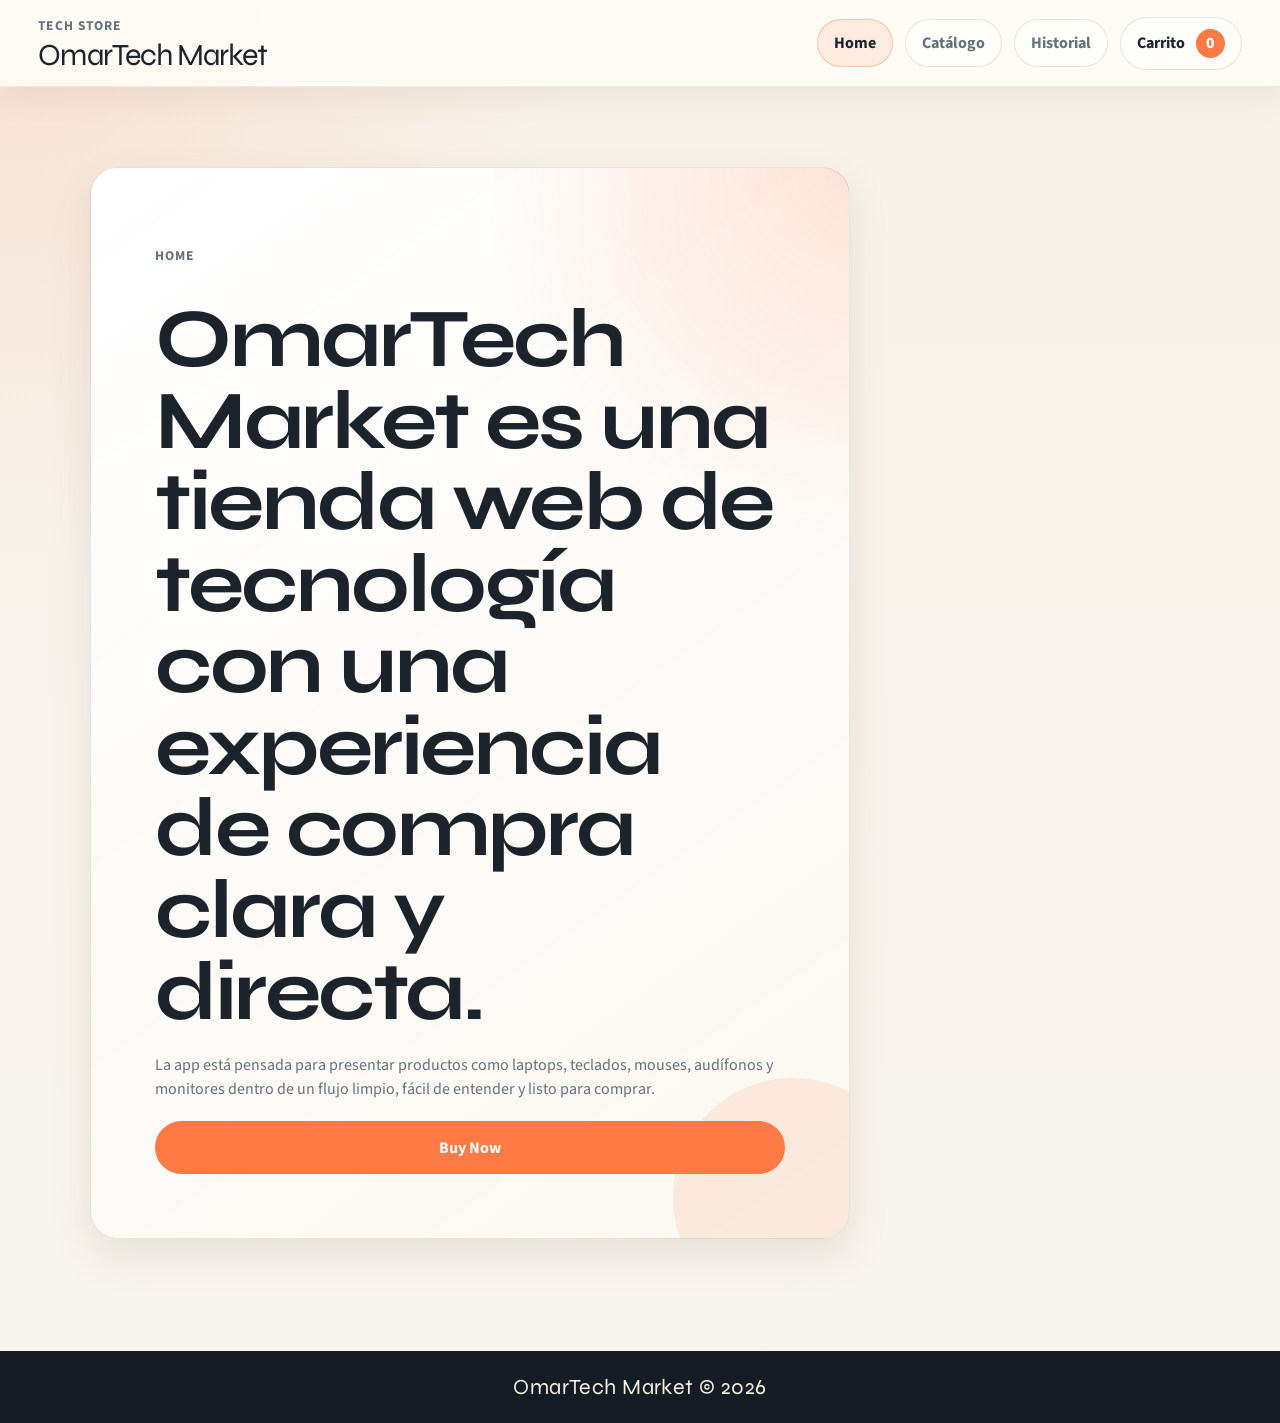
==== index.html @ a7f90f6e "La pagina esta 50% completa, se realizo la micro arquitectura de software del proyecto." ====
<!DOCTYPE html>
<html lang="es">
<head>
  <meta charset="UTF-8">
  <meta name="viewport" content="width=device-width, initial-scale=1.0">
  <meta name="description" content="OmarTech Market, tienda online de tecnología con una experiencia de compra clara, directa y enfocada en el diseño.">
  <meta name="theme-color" content="#f6f1e8">
  <title>OmarTech Market | Home</title>
  <link rel="preconnect" href="https://fonts.googleapis.com">
  <link rel="preconnect" href="https://fonts.gstatic.com" crossorigin>
  <link href="https://fonts.googleapis.com/css2?family=Source+Sans+3:wght@400;500;600;700&family=Syne:wght@500;700;800&display=swap" rel="stylesheet">
  <link rel="stylesheet" href="./styles/styles.css">
</head>
<body class="page page-home" data-page="home" data-root=".">
  <a class="skip-link" href="#main-content">Saltar al contenido</a>
  <header id="site-header" class="site-header"></header>

  <main id="main-content" class="page-main">
    <section class="section hero-section">
      <div class="section-frame">
        <div class="home-story">
          <p class="eyebrow">Home</p>
          <h1 class="hero-title">OmarTech Market es una tienda web de tecnología con una experiencia de compra clara y directa.</h1>
          <p class="hero-text">
            La app está pensada para presentar productos como laptops, teclados, mouses, audífonos y monitores dentro de un flujo limpio, fácil de entender y listo para comprar.
          </p>
          <a class="button button-primary" href="./structure/catalog.html">Buy Now</a>
        </div>
      </div>
    </section>
  </main>

  <footer id="site-footer" class="site-footer"></footer>

  <script type="module" src="./javascript/app.js"></script>
</body>
</html>
---- styles/styles.css ----
@import "./base/tokens.css";
@import "./base/base.css";
@import "./layout/shell.css";
@import "./components/typography.css";
@import "./components/buttons.css";
@import "./components/content.css";
@import "./components/commerce.css";
@import "./pages/home.css";
@import "./layout/responsive.css";
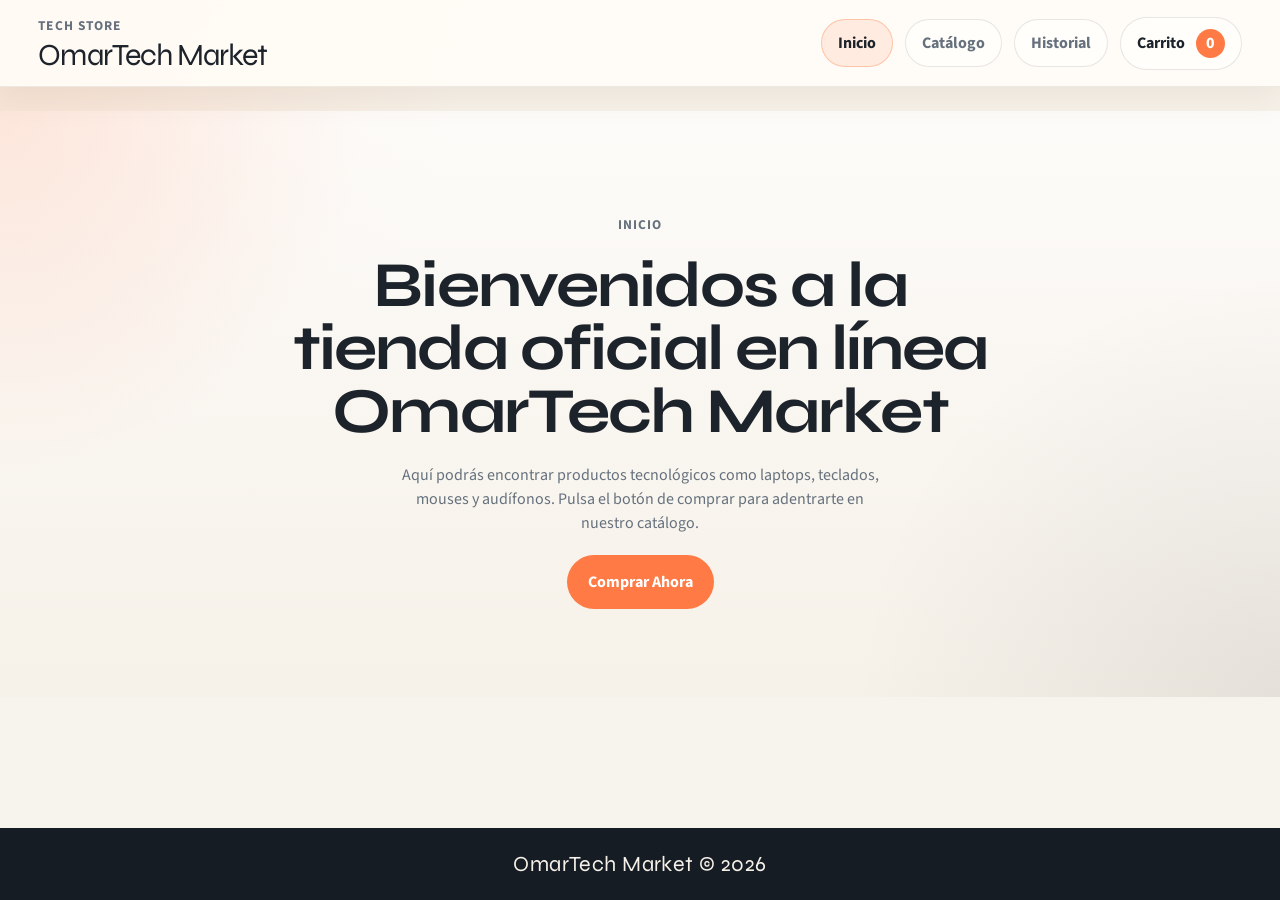
==== commit 73d7336f: "Se arreglo todo. Ahora solo queda utiizar mejores colores" ====
--- a/index.html
+++ b/index.html
@@ -5,7 +5,7 @@
   <meta name="viewport" content="width=device-width, initial-scale=1.0">
   <meta name="description" content="OmarTech Market, tienda online de tecnología con una experiencia de compra clara, directa y enfocada en el diseño.">
   <meta name="theme-color" content="#f6f1e8">
-  <title>OmarTech Market | Home</title>
+  <title>OmarTech Market | Inicio</title>
   <link rel="preconnect" href="https://fonts.googleapis.com">
   <link rel="preconnect" href="https://fonts.gstatic.com" crossorigin>
   <link href="https://fonts.googleapis.com/css2?family=Source+Sans+3:wght@400;500;600;700&family=Syne:wght@500;700;800&display=swap" rel="stylesheet">
@@ -19,12 +19,12 @@
     <section class="section hero-section">
       <div class="section-frame">
         <div class="home-story">
-          <p class="eyebrow">Home</p>
-          <h1 class="hero-title">OmarTech Market es una tienda web de tecnología con una experiencia de compra clara y directa.</h1>
+          <p class="eyebrow">Inicio</p>
+          <h1 class="hero-title">Bienvenidos a la tienda oficial en línea OmarTech Market</h1>
           <p class="hero-text">
-            La app está pensada para presentar productos como laptops, teclados, mouses, audífonos y monitores dentro de un flujo limpio, fácil de entender y listo para comprar.
+            Aquí podrás encontrar productos tecnológicos como laptops, teclados, mouses y audífonos. Pulsa el botón de comprar para adentrarte en nuestro catálogo.
           </p>
-          <a class="button button-primary" href="./structure/catalog.html">Buy Now</a>
+          <a class="button button-primary" href="./structure/catalog.html">Comprar Ahora</a>
         </div>
       </div>
     </section>
--- a/styles/styles.css
+++ b/styles/styles.css
@@ -6,4 +6,5 @@
 @import "./components/content.css";
 @import "./components/commerce.css";
 @import "./pages/home.css";
+@import "./pages/catalog.css";
 @import "./layout/responsive.css";
